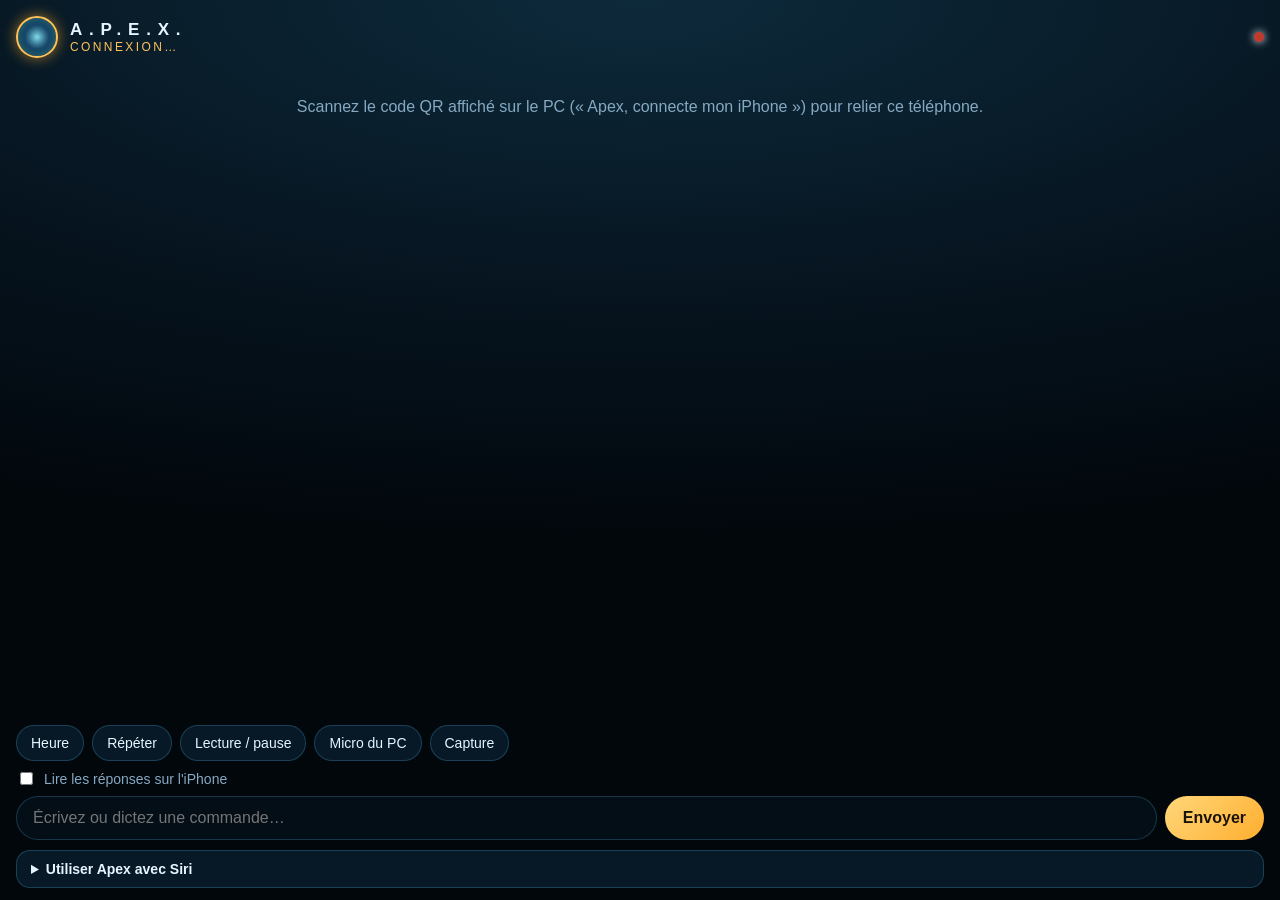
==== jarvis/hud/mobile.html @ aa88e0d4 "Rename to Apex, pair an iPhone (phone page + Siri shortcut) - The assistant is called Apex again (wa" ====
<!doctype html>
<html lang="fr">
<head>
<meta charset="utf-8">
<meta name="viewport" content="width=device-width, initial-scale=1, viewport-fit=cover">
<meta name="apple-mobile-web-app-capable" content="yes">
<meta name="apple-mobile-web-app-status-bar-style" content="black-translucent">
<meta name="apple-mobile-web-app-title" content="Apex">
<meta name="theme-color" content="#06141f">
<title>Apex</title>
<style>
  :root {
    --bg: #06141f; --panel: rgba(10, 32, 48, 0.75); --line: rgba(90, 200, 255, 0.22);
    --cyan: #6fe6ff; --gold: #ffc35a; --text: #e6f5ff; --muted: #86a9c2;
  }
  * { box-sizing: border-box; -webkit-tap-highlight-color: transparent; }
  html, body { margin: 0; height: 100%; background: var(--bg); color: var(--text);
    font-family: -apple-system, "SF Pro Text", "Segoe UI", sans-serif; }
  body { display: flex; flex-direction: column; padding: env(safe-area-inset-top) 16px env(safe-area-inset-bottom);
    background: radial-gradient(120% 60% at 50% 0%, #0d2a3b 0%, #06141f 55%, #02070c 100%); }
  header { display: flex; align-items: center; gap: 12px; padding: 16px 0 10px; }
  .orb { width: 42px; height: 42px; border-radius: 50%; border: 2px solid var(--gold);
    box-shadow: 0 0 14px rgba(255, 170, 40, 0.6), inset 0 0 12px rgba(80, 220, 255, 0.6);
    background: radial-gradient(circle, rgba(140, 240, 255, 0.9) 0, rgba(40, 150, 255, 0.25) 45%, transparent 70%); }
  .orb.speaking { animation: pulse 0.9s ease-in-out infinite; }
  .orb.thinking { animation: spin 1.2s linear infinite; }
  @keyframes pulse { 50% { transform: scale(1.08); box-shadow: 0 0 22px rgba(255, 170, 40, 0.9), inset 0 0 16px rgba(80, 220, 255, 0.9); } }
  @keyframes spin { to { transform: rotate(360deg); } }
  h1 { margin: 0; font-size: 17px; letter-spacing: 0.4em; font-weight: 600; }
  #state { font-size: 12px; letter-spacing: 0.2em; color: var(--gold); text-transform: uppercase; }
  .dot { margin-left: auto; width: 10px; height: 10px; border-radius: 50%; background: #c0392b; box-shadow: 0 0 8px currentColor; }
  .dot.on { background: #2ecc71; }
  #chat { flex: 1; overflow-y: auto; padding: 8px 0 12px; display: flex; flex-direction: column; gap: 8px; }
  .msg { max-width: 86%; padding: 10px 13px; border-radius: 16px; line-height: 1.38; font-size: 16px; white-space: pre-wrap; word-wrap: break-word; }
  .user { align-self: flex-end; background: rgba(60, 170, 255, 0.22); border: 1px solid rgba(111, 230, 255, 0.35); border-bottom-right-radius: 4px; }
  .jarvis { align-self: flex-start; background: var(--panel); border: 1px solid rgba(255, 195, 90, 0.35); border-bottom-left-radius: 4px; }
  .jarvis b, .user b { display: block; font-size: 10px; letter-spacing: 0.25em; margin-bottom: 3px; }
  .jarvis b { color: var(--gold); } .user b { color: var(--cyan); }
  .quick { display: flex; gap: 8px; overflow-x: auto; padding: 4px 0 8px; }
  .quick button, .row button { flex: none; border: 1px solid var(--line); background: var(--panel); color: var(--text);
    border-radius: 18px; padding: 9px 14px; font-size: 14px; }
  form { display: flex; gap: 8px; padding-bottom: 10px; }
  input { flex: 1; min-width: 0; border: 1px solid var(--line); background: rgba(4, 16, 26, 0.85); color: var(--text);
    border-radius: 22px; padding: 12px 16px; font-size: 16px; outline: none; }
  input:focus { border-color: var(--cyan); }
  .send { border: 0; border-radius: 22px; padding: 0 18px; font-size: 16px; font-weight: 600; color: #1a1205;
    background: linear-gradient(135deg, #ffd77a, #ffae2e); }
  details { margin: 0 0 12px; border: 1px solid var(--line); border-radius: 14px; background: var(--panel); padding: 10px 14px; font-size: 14px; color: var(--muted); }
  summary { color: var(--text); font-weight: 600; }
  details ol { padding-left: 18px; line-height: 1.5; }
  code { display: block; word-break: break-all; color: var(--cyan); background: rgba(0, 0, 0, 0.3); padding: 8px; border-radius: 8px; margin: 6px 0; font-size: 12px; }
  label.toggle { display: flex; align-items: center; gap: 8px; font-size: 14px; color: var(--muted); padding-bottom: 8px; }
  #locked { display: none; padding: 30px 0; text-align: center; color: var(--muted); }
</style>
</head>
<body>
  <header>
    <div id="orb" class="orb" aria-hidden="true"></div>
    <div><h1>A.P.E.X.</h1><div id="state">connexion…</div></div>
    <span id="dot" class="dot" title="Connexion au PC"></span>
  </header>

  <div id="locked">Scannez le code QR affiché sur le PC (« Apex, connecte mon iPhone ») pour relier ce téléphone.</div>

  <main id="chat" aria-live="polite"></main>

  <div class="quick">
    <button type="button" data-cmd="Quelle heure est-il ?">Heure</button>
    <button type="button" data-action="repeat">Répéter</button>
    <button type="button" data-action="media">Lecture / pause</button>
    <button type="button" data-action="toggle_listening">Micro du PC</button>
    <button type="button" data-cmd="Capture d'écran">Capture</button>
  </div>
  <label class="toggle"><input id="speak" type="checkbox" style="flex:none;width:auto"> Lire les réponses sur l'iPhone</label>
  <form id="form" autocomplete="off">
    <input id="text" type="text" placeholder="Écrivez ou dictez une commande…" enterkeyhint="send">
    <button class="send" type="submit">Envoyer</button>
  </form>

  <details>
    <summary>Utiliser Apex avec Siri</summary>
    <ol>
      <li>Ouvrez l'app <b>Raccourcis</b> &gt; <b>+</b>.</li>
      <li>Ajoutez l'action <b>Dicter du texte</b>.</li>
      <li>Ajoutez <b>Obtenir le contenu de l'URL</b> : collez l'adresse ci-dessous, méthode <b>POST</b>,
          corps de requête <b>JSON</b> avec un champ <b>text</b> = <i>Texte dicté</i>.</li>
      <li>Ajoutez <b>Obtenir la valeur du dictionnaire</b> : clé <b>reply</b>.</li>
      <li>Ajoutez <b>Énoncer le texte</b>, puis nommez le raccourci <b>Apex</b>.</li>
    </ol>
    Ensuite : « Dis Siri, Apex » (le téléphone doit être sur le même Wi-Fi que le PC).
    <code id="askurl">—</code>
    <div class="row"><button type="button" id="copy">Copier l'adresse</button></div>
  </details>

<script>
(() => {
  "use strict";
  const $ = (id) => document.getElementById(id);
  let KEY = new URLSearchParams(location.search).get("k") || "";
  try { if (KEY) localStorage.setItem("apexKey", KEY); else KEY = localStorage.getItem("apexKey") || ""; } catch (e) { /* private mode */ }
  if (!KEY) { $("locked").style.display = "block"; }
  const ASK_URL = `${location.origin}/api/ask?k=${encodeURIComponent(KEY)}`;
  $("askurl").textContent = ASK_URL;
  $("copy").onclick = () => { navigator.clipboard && navigator.clipboard.writeText(ASK_URL).then(() => { $("copy").textContent = "Copié ✓"; }); };

  const STATES = { idle: "en veille", listening: "écoute", thinking: "réfléchit", speaking: "parle",
                   paused: "micro en pause", error: "erreur", boot: "démarrage" };
  const chat = $("chat"), bubbles = new Map();
  let speakOn = false;
  try { speakOn = localStorage.getItem("apexSpeak") === "1"; } catch (e) { /* ignore */ }
  $("speak").checked = speakOn;
  $("speak").onchange = () => { speakOn = $("speak").checked; try { localStorage.setItem("apexSpeak", speakOn ? "1" : "0"); } catch (e) { /* ignore */ } };

  function bubble(role, text, id) {
    if (role !== "user" && role !== "jarvis") return;
    const el = document.createElement("div");
    el.className = `msg ${role}`;
    const who = document.createElement("b");
    who.textContent = role === "user" ? "VOUS" : "APEX";
    const body = document.createElement("span");
    body.textContent = text || "";
    el.append(who, body);
    chat.appendChild(el);
    while (chat.children.length > 60) chat.removeChild(chat.firstChild);
    chat.scrollTop = chat.scrollHeight;
    if (id) bubbles.set(id, body);
    return body;
  }
  function say(text) {
    if (!speakOn || !text || !window.speechSynthesis) return;
    const u = new SpeechSynthesisUtterance(text);
    u.lang = /[a-z]/i.test(text) && !/[éèàçù]/i.test(text) && /\b(the|is|you|sir)\b/i.test(text) ? "en-US" : "fr-FR";
    speechSynthesis.cancel(); speechSynthesis.speak(u);
  }
  function handle(m) {
    switch (m.type) {
      case "state":
        $("state").textContent = STATES[m.state] || m.state;
        $("orb").className = `orb ${m.state}`;
        break;
      case "log":
        bubble(m.role, m.text, m.id);
        if (m.role === "jarvis" && !m.streaming) say(m.text);
        break;
      case "log_append": { const b = bubbles.get(m.id); if (b) { b.textContent += m.text; chat.scrollTop = chat.scrollHeight; } break; }
      case "log_end": { const b = bubbles.get(m.id); if (b) say(b.textContent); break; }
      default: break;
    }
  }
  function connect() {
    if (!KEY) return;
    const es = new EventSource(`/events?k=${encodeURIComponent(KEY)}`);
    es.onopen = () => { $("dot").classList.add("on"); };
    es.onmessage = (e) => { try { handle(JSON.parse(e.data)); } catch (err) { /* ignore */ } };
    es.onerror = () => { $("dot").classList.remove("on"); $("state").textContent = "PC injoignable…"; };
  }
  function post(path, body) {
    return fetch(`${path}?k=${encodeURIComponent(KEY)}`, { method: "POST", headers: { "Content-Type": "application/json" },
      body: JSON.stringify(body) }).catch(() => { $("state").textContent = "PC injoignable…"; });
  }
  $("form").onsubmit = (e) => {
    e.preventDefault();
    const text = $("text").value.trim();
    if (!text) return;
    $("text").value = "";
    post("/api/command", { text });
  };
  document.querySelectorAll("[data-cmd]").forEach((b) => { b.onclick = () => post("/api/command", { text: b.dataset.cmd }); });
  document.querySelectorAll("[data-action]").forEach((b) => { b.onclick = () => post("/api/action", { action: b.dataset.action }); });
  connect();
})();
</script>
</body>
</html>
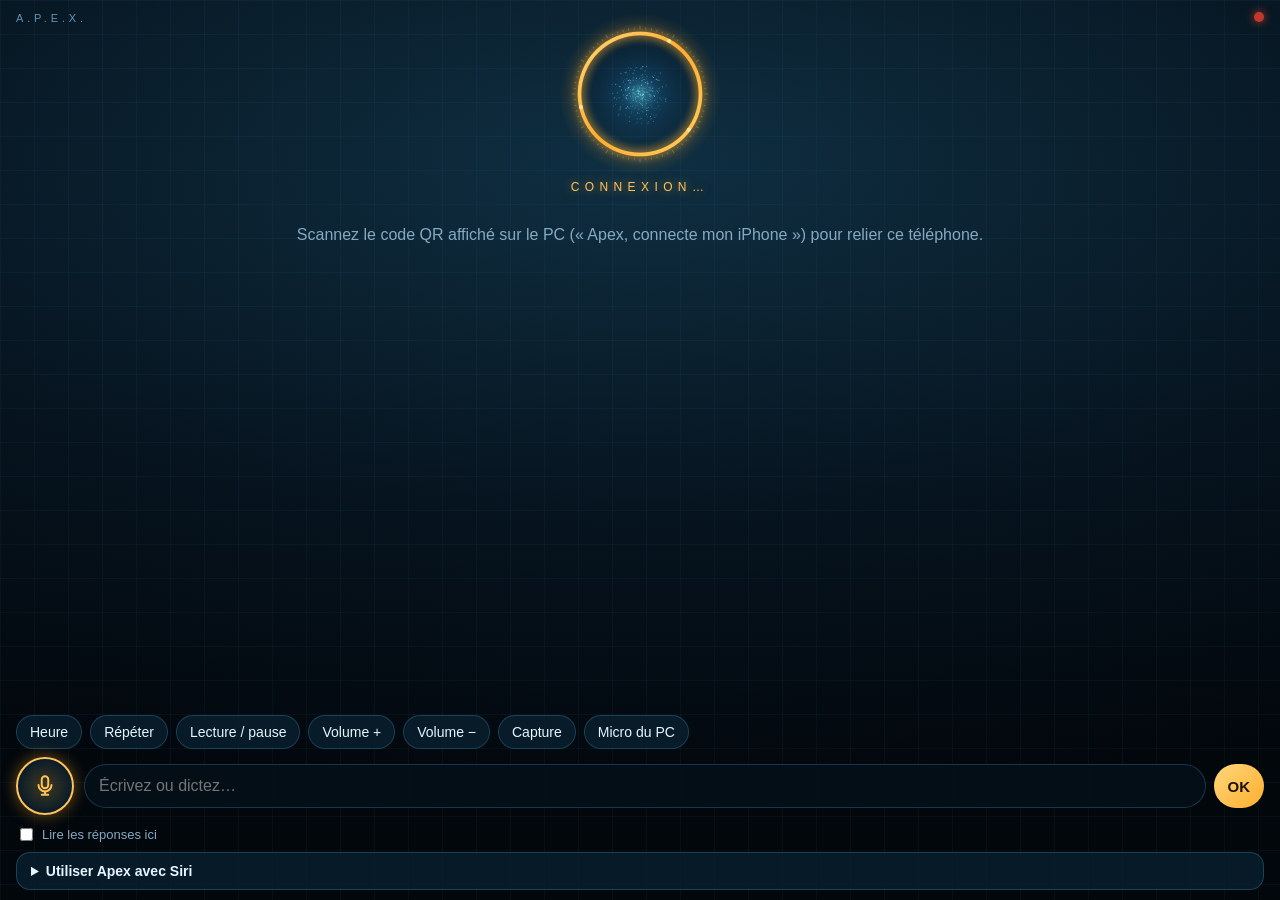
==== commit 5b28aca5: "iPhone: voice control, Oui/Non confirmations, alarms, Apex effects - Voice from the iPhone: gold mic" ====
--- a/jarvis/hud/mobile.html
+++ b/jarvis/hud/mobile.html
@@ -10,87 +10,127 @@
 <title>Apex</title>
 <style>
   :root {
-    --bg: #06141f; --panel: rgba(10, 32, 48, 0.75); --line: rgba(90, 200, 255, 0.22);
+    --bg: #06141f; --panel: rgba(10, 32, 48, 0.78); --line: rgba(90, 200, 255, 0.22);
     --cyan: #6fe6ff; --gold: #ffc35a; --text: #e6f5ff; --muted: #86a9c2;
   }
   * { box-sizing: border-box; -webkit-tap-highlight-color: transparent; }
   html, body { margin: 0; height: 100%; background: var(--bg); color: var(--text);
-    font-family: -apple-system, "SF Pro Text", "Segoe UI", sans-serif; }
+    font-family: -apple-system, "SF Pro Text", "Segoe UI", sans-serif; overscroll-behavior: none; }
   body { display: flex; flex-direction: column; padding: env(safe-area-inset-top) 16px env(safe-area-inset-bottom);
-    background: radial-gradient(120% 60% at 50% 0%, #0d2a3b 0%, #06141f 55%, #02070c 100%); }
-  header { display: flex; align-items: center; gap: 12px; padding: 16px 0 10px; }
-  .orb { width: 42px; height: 42px; border-radius: 50%; border: 2px solid var(--gold);
-    box-shadow: 0 0 14px rgba(255, 170, 40, 0.6), inset 0 0 12px rgba(80, 220, 255, 0.6);
-    background: radial-gradient(circle, rgba(140, 240, 255, 0.9) 0, rgba(40, 150, 255, 0.25) 45%, transparent 70%); }
-  .orb.speaking { animation: pulse 0.9s ease-in-out infinite; }
-  .orb.thinking { animation: spin 1.2s linear infinite; }
-  @keyframes pulse { 50% { transform: scale(1.08); box-shadow: 0 0 22px rgba(255, 170, 40, 0.9), inset 0 0 16px rgba(80, 220, 255, 0.9); } }
-  @keyframes spin { to { transform: rotate(360deg); } }
-  h1 { margin: 0; font-size: 17px; letter-spacing: 0.4em; font-weight: 600; }
-  #state { font-size: 12px; letter-spacing: 0.2em; color: var(--gold); text-transform: uppercase; }
-  .dot { margin-left: auto; width: 10px; height: 10px; border-radius: 50%; background: #c0392b; box-shadow: 0 0 8px currentColor; }
-  .dot.on { background: #2ecc71; }
-  #chat { flex: 1; overflow-y: auto; padding: 8px 0 12px; display: flex; flex-direction: column; gap: 8px; }
-  .msg { max-width: 86%; padding: 10px 13px; border-radius: 16px; line-height: 1.38; font-size: 16px; white-space: pre-wrap; word-wrap: break-word; }
-  .user { align-self: flex-end; background: rgba(60, 170, 255, 0.22); border: 1px solid rgba(111, 230, 255, 0.35); border-bottom-right-radius: 4px; }
-  .jarvis { align-self: flex-start; background: var(--panel); border: 1px solid rgba(255, 195, 90, 0.35); border-bottom-left-radius: 4px; }
-  .jarvis b, .user b { display: block; font-size: 10px; letter-spacing: 0.25em; margin-bottom: 3px; }
+    background:
+      linear-gradient(rgba(90, 190, 255, 0.045) 1px, transparent 1px) 0 0 / 34px 34px,
+      linear-gradient(90deg, rgba(90, 190, 255, 0.045) 1px, transparent 1px) 0 0 / 34px 34px,
+      radial-gradient(120% 70% at 50% 18%, #0f2f42 0%, #06141f 55%, #02070c 100%); }
+  .hero { position: relative; display: flex; flex-direction: column; align-items: center; padding: 10px 0 2px; }
+  .hero canvas { width: 168px; height: 168px; }
+  .brand { position: absolute; top: 12px; left: 0; font-size: 11px; letter-spacing: 0.35em; color: rgba(150, 210, 255, 0.65); }
+  .dot { position: absolute; top: 12px; right: 0; width: 10px; height: 10px; border-radius: 50%; background: #c0392b; box-shadow: 0 0 8px #c0392b; }
+  .dot.on { background: #2ecc71; box-shadow: 0 0 8px #2ecc71; }
+  #state { margin-top: 2px; font-size: 12px; letter-spacing: 0.45em; color: var(--gold); text-transform: uppercase;
+    text-shadow: 0 0 10px rgba(255, 170, 40, 0.6); }
+  #chat { flex: 1; overflow-y: auto; padding: 10px 0 12px; display: flex; flex-direction: column; gap: 8px; }
+  .msg { max-width: 86%; padding: 10px 13px; border-radius: 16px; line-height: 1.38; font-size: 16px; white-space: pre-wrap; word-wrap: break-word;
+    animation: pop 0.25s ease-out; }
+  @keyframes pop { from { opacity: 0; transform: translateY(6px); } }
+  .user { align-self: flex-end; background: rgba(60, 170, 255, 0.2); border: 1px solid rgba(111, 230, 255, 0.35); border-bottom-right-radius: 4px; }
+  .jarvis { align-self: flex-start; background: var(--panel); border: 1px solid rgba(255, 195, 90, 0.35); border-bottom-left-radius: 4px;
+    box-shadow: 0 0 18px rgba(255, 170, 40, 0.08); }
+  .msg b { display: block; font-size: 10px; letter-spacing: 0.25em; margin-bottom: 3px; }
   .jarvis b { color: var(--gold); } .user b { color: var(--cyan); }
-  .quick { display: flex; gap: 8px; overflow-x: auto; padding: 4px 0 8px; }
-  .quick button, .row button { flex: none; border: 1px solid var(--line); background: var(--panel); color: var(--text);
-    border-radius: 18px; padding: 9px 14px; font-size: 14px; }
-  form { display: flex; gap: 8px; padding-bottom: 10px; }
-  input { flex: 1; min-width: 0; border: 1px solid var(--line); background: rgba(4, 16, 26, 0.85); color: var(--text);
-    border-radius: 22px; padding: 12px 16px; font-size: 16px; outline: none; }
-  input:focus { border-color: var(--cyan); }
-  .send { border: 0; border-radius: 22px; padding: 0 18px; font-size: 16px; font-weight: 600; color: #1a1205;
+  .confirm { align-self: stretch; display: flex; gap: 10px; }
+  .confirm button { flex: 1; padding: 14px; border-radius: 14px; font-size: 17px; font-weight: 700; border: 0; }
+  .confirm .yes { background: linear-gradient(135deg, #ffd77a, #ffae2e); color: #1a1205; }
+  .confirm .no { background: var(--panel); color: var(--text); border: 1px solid var(--line); }
+  .quick { display: flex; gap: 8px; overflow-x: auto; padding: 2px 0 8px; scrollbar-width: none; }
+  .quick button { flex: none; border: 1px solid var(--line); background: var(--panel); color: var(--text);
+    border-radius: 18px; padding: 8px 13px; font-size: 14px; }
+  .bar { display: flex; gap: 10px; align-items: center; padding-bottom: 10px; }
+  .mic { flex: none; width: 58px; height: 58px; border-radius: 50%; border: 2px solid var(--gold);
+    background: radial-gradient(circle, rgba(255, 200, 80, 0.25), rgba(10, 30, 45, 0.9) 70%); color: var(--gold);
+    box-shadow: 0 0 16px rgba(255, 170, 40, 0.45); display: grid; place-items: center; }
+  .mic svg { width: 26px; height: 26px; fill: none; stroke: currentColor; stroke-width: 1.8; stroke-linecap: round; }
+  .mic.rec { color: #1a1205; background: linear-gradient(135deg, #ffd77a, #ff9d1e); animation: rec 1s ease-in-out infinite; }
+  @keyframes rec { 50% { box-shadow: 0 0 34px rgba(255, 170, 40, 0.95); } }
+  form { flex: 1; display: flex; gap: 8px; min-width: 0; }
+  input[type=text] { flex: 1; min-width: 0; border: 1px solid var(--line); background: rgba(4, 16, 26, 0.85); color: var(--text);
+    border-radius: 22px; padding: 12px 14px; font-size: 16px; outline: none; }
+  input[type=text]:focus { border-color: var(--cyan); }
+  .send { border: 0; border-radius: 22px; padding: 0 14px; font-size: 15px; font-weight: 600; color: #1a1205;
     background: linear-gradient(135deg, #ffd77a, #ffae2e); }
-  details { margin: 0 0 12px; border: 1px solid var(--line); border-radius: 14px; background: var(--panel); padding: 10px 14px; font-size: 14px; color: var(--muted); }
+  .opts { display: flex; justify-content: space-between; align-items: center; font-size: 13px; color: var(--muted); padding-bottom: 8px; }
+  .opts label { display: flex; align-items: center; gap: 6px; }
+  .opts a { color: var(--cyan); }
+  details { margin: 0 0 10px; border: 1px solid var(--line); border-radius: 14px; background: var(--panel); padding: 10px 14px; font-size: 14px; color: var(--muted); }
   summary { color: var(--text); font-weight: 600; }
   details ol { padding-left: 18px; line-height: 1.5; }
   code { display: block; word-break: break-all; color: var(--cyan); background: rgba(0, 0, 0, 0.3); padding: 8px; border-radius: 8px; margin: 6px 0; font-size: 12px; }
-  label.toggle { display: flex; align-items: center; gap: 8px; font-size: 14px; color: var(--muted); padding-bottom: 8px; }
+  .alarm { position: fixed; inset: 0; z-index: 10; display: flex; flex-direction: column; align-items: center; justify-content: center; gap: 18px;
+    background: rgba(2, 8, 14, 0.9); padding: 30px; text-align: center; }
+  .alarm[hidden] { display: none; }
+  .alarm .bell { font-size: 64px; animation: ring 0.5s ease-in-out infinite alternate; }
+  @keyframes ring { from { transform: rotate(-14deg); } to { transform: rotate(14deg); } }
+  .alarm p { font-size: 22px; line-height: 1.4; margin: 0; }
+  .alarm button { padding: 14px 40px; border-radius: 16px; border: 0; font-size: 18px; font-weight: 700;
+    background: linear-gradient(135deg, #ffd77a, #ffae2e); color: #1a1205; }
+  .toast { position: fixed; left: 16px; right: 16px; bottom: calc(110px + env(safe-area-inset-bottom)); z-index: 5; padding: 12px 14px;
+    border-radius: 12px; background: rgba(8, 26, 40, 0.97); border: 1px solid var(--line); font-size: 14px; color: var(--text); }
+  .toast[hidden] { display: none; }
   #locked { display: none; padding: 30px 0; text-align: center; color: var(--muted); }
 </style>
 </head>
 <body>
-  <header>
-    <div id="orb" class="orb" aria-hidden="true"></div>
-    <div><h1>A.P.E.X.</h1><div id="state">connexion…</div></div>
+  <section class="hero">
+    <span class="brand">A.P.E.X.</span>
     <span id="dot" class="dot" title="Connexion au PC"></span>
-  </header>
+    <canvas id="orb" width="336" height="336" aria-hidden="true"></canvas>
+    <div id="state">connexion…</div>
+  </section>
 
   <div id="locked">Scannez le code QR affiché sur le PC (« Apex, connecte mon iPhone ») pour relier ce téléphone.</div>
-
   <main id="chat" aria-live="polite"></main>
 
   <div class="quick">
     <button type="button" data-cmd="Quelle heure est-il ?">Heure</button>
     <button type="button" data-action="repeat">Répéter</button>
     <button type="button" data-action="media">Lecture / pause</button>
+    <button type="button" data-cmd="Monte le volume">Volume +</button>
+    <button type="button" data-cmd="Baisse le volume">Volume −</button>
+    <button type="button" data-cmd="Capture d'écran">Capture</button>
     <button type="button" data-action="toggle_listening">Micro du PC</button>
-    <button type="button" data-cmd="Capture d'écran">Capture</button>
   </div>
-  <label class="toggle"><input id="speak" type="checkbox" style="flex:none;width:auto"> Lire les réponses sur l'iPhone</label>
-  <form id="form" autocomplete="off">
-    <input id="text" type="text" placeholder="Écrivez ou dictez une commande…" enterkeyhint="send">
-    <button class="send" type="submit">Envoyer</button>
-  </form>
+  <div class="bar">
+    <button id="mic" class="mic" type="button" aria-label="Parler à Apex">
+      <svg viewBox="0 0 24 24"><rect x="9" y="3" width="6" height="11" rx="3"></rect><path d="M6 11a6 6 0 0 0 12 0"></path><path d="M12 17v3M9 20h6"></path></svg>
+    </button>
+    <form id="form" autocomplete="off">
+      <input id="text" type="text" placeholder="Écrivez ou dictez…" enterkeyhint="send">
+      <button class="send" type="submit">OK</button>
+    </form>
+  </div>
+  <div class="opts">
+    <label><input id="speak" type="checkbox"> Lire les réponses ici</label>
+    <a id="secure" href="#" hidden>Activer le micro</a>
+  </div>
 
   <details>
     <summary>Utiliser Apex avec Siri</summary>
     <ol>
-      <li>Ouvrez l'app <b>Raccourcis</b> &gt; <b>+</b>.</li>
-      <li>Ajoutez l'action <b>Dicter du texte</b>.</li>
+      <li>App <b>Raccourcis</b> &gt; <b>+</b>, ajoutez <b>Dicter du texte</b>.</li>
       <li>Ajoutez <b>Obtenir le contenu de l'URL</b> : collez l'adresse ci-dessous, méthode <b>POST</b>,
-          corps de requête <b>JSON</b> avec un champ <b>text</b> = <i>Texte dicté</i>.</li>
-      <li>Ajoutez <b>Obtenir la valeur du dictionnaire</b> : clé <b>reply</b>.</li>
-      <li>Ajoutez <b>Énoncer le texte</b>, puis nommez le raccourci <b>Apex</b>.</li>
+          corps <b>JSON</b> avec un champ <b>text</b> = <i>Texte dicté</i>.</li>
+      <li>Ajoutez <b>Obtenir la valeur du dictionnaire</b> (clé <b>reply</b>), puis <b>Énoncer le texte</b>.</li>
+      <li>Nommez le raccourci <b>Apex</b>, puis dites « Dis Siri, Apex ».</li>
     </ol>
-    Ensuite : « Dis Siri, Apex » (le téléphone doit être sur le même Wi-Fi que le PC).
     <code id="askurl">—</code>
-    <div class="row"><button type="button" id="copy">Copier l'adresse</button></div>
+    <button type="button" id="copy" class="send" style="padding:8px 14px">Copier l'adresse</button>
   </details>
+
+  <div id="alarm" class="alarm" hidden>
+    <div class="bell">⏰</div>
+    <p id="alarm-text"></p>
+    <button type="button" id="alarm-stop">Arrêter</button>
+  </div>
+  <div id="toast" class="toast" hidden></div>
 
 <script>
 (() => {
@@ -98,21 +138,88 @@
   const $ = (id) => document.getElementById(id);
   let KEY = new URLSearchParams(location.search).get("k") || "";
   try { if (KEY) localStorage.setItem("apexKey", KEY); else KEY = localStorage.getItem("apexKey") || ""; } catch (e) { /* private mode */ }
-  if (!KEY) { $("locked").style.display = "block"; }
-  const ASK_URL = `${location.origin}/api/ask?k=${encodeURIComponent(KEY)}`;
-  $("askurl").textContent = ASK_URL;
-  $("copy").onclick = () => { navigator.clipboard && navigator.clipboard.writeText(ASK_URL).then(() => { $("copy").textContent = "Copié ✓"; }); };
-
-  const STATES = { idle: "en veille", listening: "écoute", thinking: "réfléchit", speaking: "parle",
-                   paused: "micro en pause", error: "erreur", boot: "démarrage" };
+  if (!KEY) $("locked").style.display = "block";
+  const q = `?k=${encodeURIComponent(KEY)}`;
+  const port = Number(location.port || (location.protocol === "https:" ? 443 : 80));
+  const httpBase = location.protocol === "https:" ? `http://${location.hostname}:${port - 1}` : location.origin;
+  const secureUrl = location.protocol === "https:" ? location.href : `https://${location.hostname}:${port + 1}/${q}`;
+  $("askurl").textContent = `${httpBase}/api/ask${q}`;
+  $("copy").onclick = () => navigator.clipboard && navigator.clipboard.writeText($("askurl").textContent).then(() => { $("copy").textContent = "Copié ✓"; });
+
+  function toast(text, ms = 4500) {
+    const t = $("toast"); t.textContent = text; t.hidden = false;
+    clearTimeout(toast.timer); toast.timer = setTimeout(() => { t.hidden = true; }, ms);
+  }
+
+  // ---- Apex orb: golden ring + rotating particle core ----------------------------------------
+  const orb = { state: "boot", level: 0, spin: 0, parts: [] };
+  (function makeParts() {
+    let s = 7; const R = () => ((s = (s * 1664525 + 1013904223) >>> 0) / 4294967296);
+    for (let i = 0; i < 380; i++) {
+      const th = 6.2832 * R(), ph = Math.acos(2 * R() - 1), r = Math.pow(R(), 0.55) * 0.9;
+      orb.parts.push([Math.sin(ph) * Math.cos(th) * r, Math.cos(ph) * r, Math.sin(ph) * Math.sin(th) * r, R() * 6.28]);
+    }
+  })();
+  const cv = $("orb"), g = cv.getContext("2d");
+  let last = performance.now();
+  function frame(now) {
+    requestAnimationFrame(frame);
+    const dt = Math.min(0.1, (now - last) / 1000); last = now;
+    const t = now / 1000, st = orb.state;
+    const W = cv.width, m = W / 2, R = W * 0.36;
+    const voice = st === "speaking" ? 0.35 + 0.35 * Math.abs(Math.sin(t * 7)) : (st === "rec" || st === "listening") ? orb.level : 0;
+    orb.spin += dt * (st === "thinking" ? 2.2 : st === "speaking" ? 0.9 : 0.4);
+    g.clearRect(0, 0, W, W);
+    g.globalCompositeOperation = "lighter";
+    const halo = g.createRadialGradient(m, m, R * 0.8, m, m, R * 1.35);
+    halo.addColorStop(0, "rgba(255,170,40,0)"); halo.addColorStop(0.4, `rgba(255,170,40,${0.16 + voice * 0.2})`); halo.addColorStop(1, "rgba(255,170,40,0)");
+    g.fillStyle = halo; g.fillRect(0, 0, W, W);
+    const core = g.createRadialGradient(m, m, 0, m, m, R * 0.8);
+    core.addColorStop(0, `rgba(120,240,255,${0.45 + voice * 0.3})`); core.addColorStop(0.4, "rgba(40,170,255,0.14)"); core.addColorStop(1, "rgba(20,90,200,0)");
+    g.fillStyle = core; g.fillRect(0, 0, W, W);
+    // particles
+    const rad = R * (0.62 + voice * 0.18), ca = Math.cos(orb.spin), sa = Math.sin(orb.spin);
+    for (const p of orb.parts) {
+      const x1 = p[0] * ca + p[2] * sa, z1 = -p[0] * sa + p[2] * ca;
+      const y2 = p[1] * 0.94 - z1 * 0.34, z2 = p[1] * 0.34 + z1 * 0.94;
+      const f = 1 / (1.6 - z2 * 0.5);
+      const a = Math.max(0.12, Math.min(1, 0.5 + z2 * 0.5)) * (0.75 + 0.25 * Math.sin(t * 3 + p[3]));
+      g.fillStyle = st === "error" ? `rgba(255,120,110,${a})` : `rgba(110,235,255,${a})`;
+      const sz = 2.2 * f;
+      g.fillRect(m + x1 * rad * f * 1.4 - sz / 2, m + y2 * rad * f * 1.4 - sz / 2, sz, sz);
+    }
+    // golden ring
+    g.globalCompositeOperation = "source-over";
+    g.save(); g.shadowColor = "rgba(255,170,40,0.95)"; g.shadowBlur = 18 + voice * 20;
+    const gold = g.createLinearGradient(m - R, m - R, m + R, m + R);
+    gold.addColorStop(0, "#ffd77a"); gold.addColorStop(0.5, "#ffae2e"); gold.addColorStop(1, "#ffcf63");
+    g.strokeStyle = gold; g.lineWidth = W * 0.022;
+    g.beginPath(); g.arc(m, m, R * (1 + voice * 0.03), 0, 6.2832); g.stroke(); g.restore();
+    g.strokeStyle = "rgba(255,200,110,0.35)"; g.lineWidth = 1.5;
+    for (let i = 0; i < 72; i++) {
+      const a = i / 72 * 6.2832, r1 = R * 1.07, r2 = R * (i % 6 === 0 ? 1.13 : 1.1);
+      g.beginPath(); g.moveTo(m + Math.cos(a) * r1, m + Math.sin(a) * r1); g.lineTo(m + Math.cos(a) * r2, m + Math.sin(a) * r2); g.stroke();
+    }
+    for (let i = 0; i < 3; i++) {   // orbiting dots
+      const a = t * (0.5 + i * 0.15) + i * 2.1;
+      g.fillStyle = "rgba(255,230,170,0.95)";
+      g.beginPath(); g.arc(m + Math.cos(a) * R, m + Math.sin(a) * R, W * 0.012, 0, 6.2832); g.fill();
+    }
+  }
+  requestAnimationFrame(frame);
+
+  // ---- conversation -------------------------------------------------------------------------
+  const STATES = { idle: "standby", listening: "écoute", thinking: "réfléchit", speaking: "parle",
+                   paused: "micro en pause", error: "erreur", boot: "démarrage", rec: "je vous écoute" };
   const chat = $("chat"), bubbles = new Map();
   let speakOn = false;
   try { speakOn = localStorage.getItem("apexSpeak") === "1"; } catch (e) { /* ignore */ }
   $("speak").checked = speakOn;
-  $("speak").onchange = () => { speakOn = $("speak").checked; try { localStorage.setItem("apexSpeak", speakOn ? "1" : "0"); } catch (e) { /* ignore */ } };
+  $("speak").onchange = () => { speakOn = $("speak").checked; unlockAudio(); try { localStorage.setItem("apexSpeak", speakOn ? "1" : "0"); } catch (e) { /* ignore */ } };
+  function setState(s) { if (orb.state !== "rec") orb.state = s; $("state").textContent = STATES[orb.state] || s; }
 
   function bubble(role, text, id) {
-    if (role !== "user" && role !== "jarvis") return;
+    if (role !== "user" && role !== "jarvis") return null;
     const el = document.createElement("div");
     el.className = `msg ${role}`;
     const who = document.createElement("b");
@@ -129,44 +236,140 @@
   function say(text) {
     if (!speakOn || !text || !window.speechSynthesis) return;
     const u = new SpeechSynthesisUtterance(text);
-    u.lang = /[a-z]/i.test(text) && !/[éèàçù]/i.test(text) && /\b(the|is|you|sir)\b/i.test(text) ? "en-US" : "fr-FR";
+    u.lang = /\b(the|is|you|sir|your)\b/i.test(text) && !/[éèàçù]/i.test(text) ? "en-US" : "fr-FR";
     speechSynthesis.cancel(); speechSynthesis.speak(u);
   }
+  function confirmBox(question) {
+    document.querySelectorAll(".confirm").forEach((c) => c.remove());
+    const box = document.createElement("div");
+    box.className = "confirm";
+    for (const [label, cls, answer] of [["Oui", "yes", "oui"], ["Non", "no", "non"]]) {
+      const b = document.createElement("button");
+      b.className = cls; b.textContent = label;
+      b.onclick = () => { box.remove(); post("/api/command", { text: answer }); };
+      box.appendChild(b);
+    }
+    chat.appendChild(box); chat.scrollTop = chat.scrollHeight;
+    if (navigator.vibrate) navigator.vibrate(120);
+  }
+
+  // ---- alarm (reminders, timers) --------------------------------------------------------------
+  let audioCtx = null, alarmTimer = 0;
+  function unlockAudio() {
+    try { if (!audioCtx) audioCtx = new (window.AudioContext || window.webkitAudioContext)(); if (audioCtx.state === "suspended") audioCtx.resume(); } catch (e) { /* ignore */ }
+  }
+  document.addEventListener("touchend", unlockAudio, { once: true });
+  document.addEventListener("click", unlockAudio, { once: true });
+  function beep() {
+    if (!audioCtx) return;
+    const now = audioCtx.currentTime;
+    [880, 1175, 880, 1175].forEach((f, i) => {
+      const o = audioCtx.createOscillator(), gn = audioCtx.createGain();
+      o.frequency.value = f; o.connect(gn); gn.connect(audioCtx.destination);
+      gn.gain.setValueAtTime(0.0001, now + i * 0.25); gn.gain.exponentialRampToValueAtTime(0.4, now + i * 0.25 + 0.02);
+      gn.gain.exponentialRampToValueAtTime(0.0001, now + i * 0.25 + 0.22);
+      o.start(now + i * 0.25); o.stop(now + i * 0.25 + 0.24);
+    });
+  }
+  function alarm(text) {
+    $("alarm-text").textContent = text; $("alarm").hidden = false;
+    beep(); clearInterval(alarmTimer); alarmTimer = setInterval(beep, 2500);
+    if (navigator.vibrate) navigator.vibrate([400, 200, 400]);
+    if (window.speechSynthesis) { const u = new SpeechSynthesisUtterance(text); u.lang = "fr-FR"; speechSynthesis.speak(u); }
+    setTimeout(() => { if (!$("alarm").hidden) stopAlarm(); }, 60000);
+  }
+  function stopAlarm() { clearInterval(alarmTimer); $("alarm").hidden = true; }
+  $("alarm-stop").onclick = stopAlarm;
+
   function handle(m) {
     switch (m.type) {
-      case "state":
-        $("state").textContent = STATES[m.state] || m.state;
-        $("orb").className = `orb ${m.state}`;
-        break;
+      case "state": setState(m.state); break;
       case "log":
         bubble(m.role, m.text, m.id);
         if (m.role === "jarvis" && !m.streaming) say(m.text);
         break;
       case "log_append": { const b = bubbles.get(m.id); if (b) { b.textContent += m.text; chat.scrollTop = chat.scrollHeight; } break; }
       case "log_end": { const b = bubbles.get(m.id); if (b) say(b.textContent); break; }
+      case "confirm": confirmBox(m.text); break;
+      case "alarm": alarm(m.text); break;
       default: break;
     }
   }
   function connect() {
     if (!KEY) return;
-    const es = new EventSource(`/events?k=${encodeURIComponent(KEY)}`);
+    const es = new EventSource(`/events${q}`);
     es.onopen = () => { $("dot").classList.add("on"); };
     es.onmessage = (e) => { try { handle(JSON.parse(e.data)); } catch (err) { /* ignore */ } };
     es.onerror = () => { $("dot").classList.remove("on"); $("state").textContent = "PC injoignable…"; };
   }
   function post(path, body) {
-    return fetch(`${path}?k=${encodeURIComponent(KEY)}`, { method: "POST", headers: { "Content-Type": "application/json" },
-      body: JSON.stringify(body) }).catch(() => { $("state").textContent = "PC injoignable…"; });
+    return fetch(`${path}${q}`, { method: "POST", headers: { "Content-Type": "application/json" }, body: JSON.stringify(body) })
+      .catch(() => toast("PC injoignable. Le téléphone est-il sur le même Wi-Fi ?"));
   }
   $("form").onsubmit = (e) => {
-    e.preventDefault();
+    e.preventDefault(); unlockAudio();
     const text = $("text").value.trim();
     if (!text) return;
     $("text").value = "";
     post("/api/command", { text });
   };
-  document.querySelectorAll("[data-cmd]").forEach((b) => { b.onclick = () => post("/api/command", { text: b.dataset.cmd }); });
-  document.querySelectorAll("[data-action]").forEach((b) => { b.onclick = () => post("/api/action", { action: b.dataset.action }); });
+  document.querySelectorAll("[data-cmd]").forEach((b) => { b.onclick = () => { unlockAudio(); post("/api/command", { text: b.dataset.cmd }); }; });
+  document.querySelectorAll("[data-action]").forEach((b) => { b.onclick = () => { unlockAudio(); post("/api/action", { action: b.dataset.action }); }; });
+
+  // ---- voice from the iPhone: record, send to the PC (Whisper), Apex answers -----------------
+  const canRecord = window.isSecureContext && navigator.mediaDevices && window.MediaRecorder;
+  if (!canRecord) {
+    $("secure").hidden = false; $("secure").href = secureUrl;
+    $("secure").onclick = (e) => {
+      e.preventDefault();
+      if (confirm("Pour utiliser le micro, l'iPhone doit ouvrir l'adresse sécurisée d'Apex. La première fois, Safari affiche « Cette connexion n'est pas privée » : c'est le certificat local de votre PC. Touchez « Afficher les détails » puis « visiter ce site web ». Continuer ?")) location.href = secureUrl;
+    };
+  }
+  let rec = null, chunks = [], stream = null, analyser = null, levelTimer = 0, stopTimer = 0;
+  async function startRec() {
+    unlockAudio();
+    try {
+      stream = await navigator.mediaDevices.getUserMedia({ audio: { echoCancellation: true, noiseSuppression: true } });
+    } catch (e) { toast("Micro refusé. Autorisez le micro pour cette page dans Réglages > Safari."); return; }
+    const type = ["audio/mp4", "audio/webm;codecs=opus", "audio/webm"].find((t) => MediaRecorder.isTypeSupported && MediaRecorder.isTypeSupported(t)) || "";
+    rec = new MediaRecorder(stream, type ? { mimeType: type } : undefined);
+    chunks = [];
+    rec.ondataavailable = (e) => { if (e.data && e.data.size) chunks.push(e.data); };
+    rec.onstop = sendRec;
+    rec.start();
+    orb.state = "rec"; $("state").textContent = STATES.rec; $("mic").classList.add("rec");
+    try {
+      const src = audioCtx.createMediaStreamSource(stream); analyser = audioCtx.createAnalyser(); analyser.fftSize = 512; src.connect(analyser);
+      const buf = new Uint8Array(analyser.fftSize);
+      levelTimer = setInterval(() => { analyser.getByteTimeDomainData(buf); let p = 0; for (const v of buf) p = Math.max(p, Math.abs(v - 128)); orb.level = Math.min(1, p / 70); }, 60);
+    } catch (e) { /* level display only */ }
+    stopTimer = setTimeout(stopRec, 15000);
+  }
+  function stopRec() {
+    clearTimeout(stopTimer); clearInterval(levelTimer); orb.level = 0;
+    if (rec && rec.state !== "inactive") rec.stop();
+    if (stream) stream.getTracks().forEach((t) => t.stop());
+    $("mic").classList.remove("rec"); orb.state = "thinking"; $("state").textContent = STATES.thinking;
+  }
+  async function sendRec() {
+    const blob = new Blob(chunks, { type: (rec && rec.mimeType) || "audio/mp4" });
+    if (blob.size < 2000) { orb.state = "idle"; toast("Trop court : touchez le micro, parlez, puis touchez à nouveau."); return; }
+    try {
+      const r = await fetch(`/api/audio${q}`, { method: "POST", headers: { "Content-Type": blob.type || "audio/mp4" }, body: blob });
+      const data = await r.json();
+      if (!data.heard) toast(data.reply || "Je n'ai pas compris.");
+    } catch (e) { toast("Envoi impossible. Le PC est-il allumé et sur le même Wi-Fi ?"); }
+    orb.state = "idle";
+  }
+  $("mic").onclick = () => {
+    if (!canRecord) {
+      toast("Le micro de cette page demande l'adresse sécurisée : touchez « Activer le micro ». Sinon, utilisez la dictée du clavier (🎤).", 7000);
+      $("text").focus();
+      return;
+    }
+    if (rec && rec.state === "recording") stopRec(); else startRec();
+  };
+  window.__apexHandle = handle; // tests
   connect();
 })();
 </script>
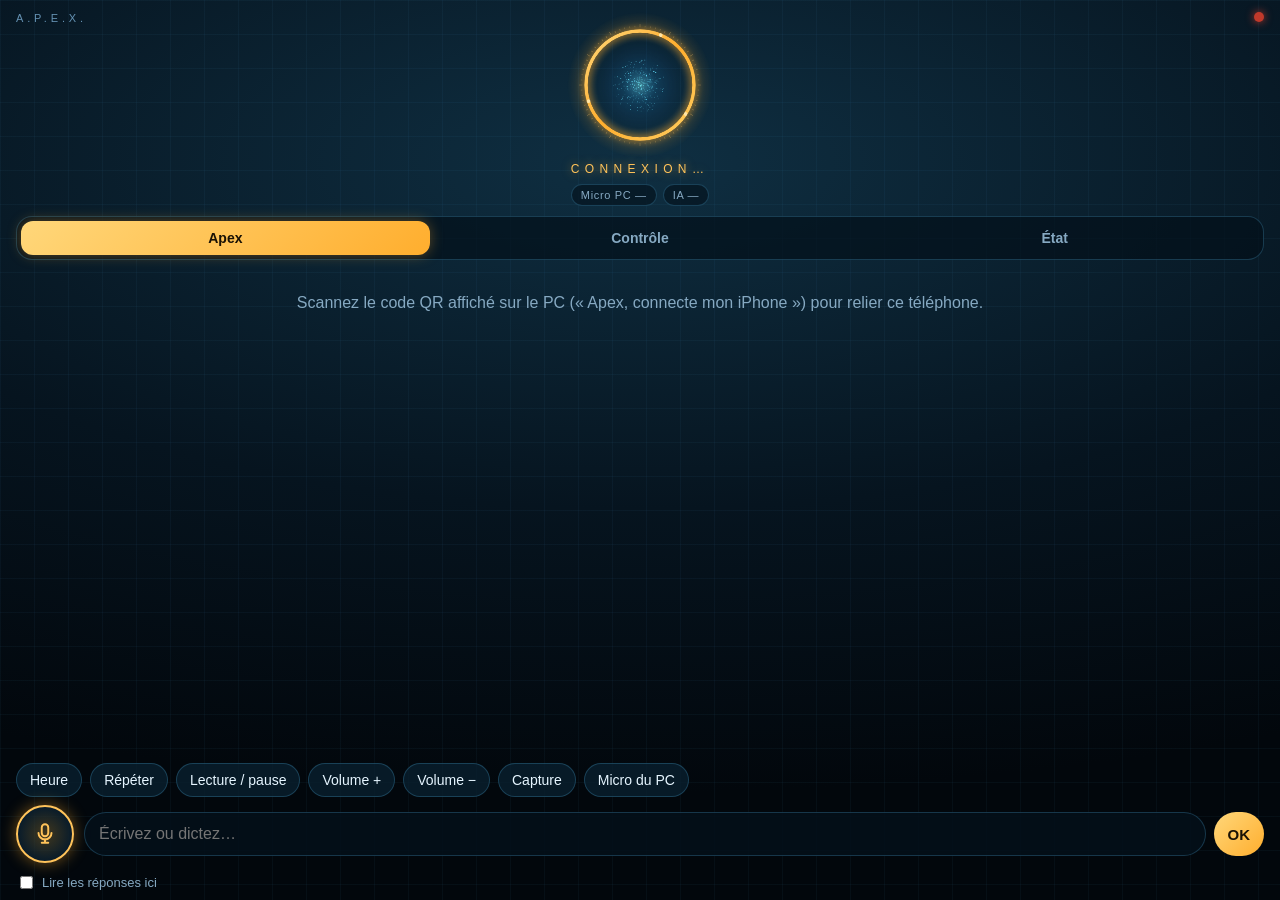
==== commit 372b0b24: "Voice that no longer goes silent, honest answers, richer iPhone page - Main voice fr-FR-HenriNeural " ====
--- a/jarvis/hud/mobile.html
+++ b/jarvis/hud/mobile.html
@@ -22,7 +22,7 @@
       linear-gradient(90deg, rgba(90, 190, 255, 0.045) 1px, transparent 1px) 0 0 / 34px 34px,
       radial-gradient(120% 70% at 50% 18%, #0f2f42 0%, #06141f 55%, #02070c 100%); }
   .hero { position: relative; display: flex; flex-direction: column; align-items: center; padding: 10px 0 2px; }
-  .hero canvas { width: 168px; height: 168px; }
+  .hero canvas { width: 150px; height: 150px; transition: width 0.3s, height 0.3s; }
   .brand { position: absolute; top: 12px; left: 0; font-size: 11px; letter-spacing: 0.35em; color: rgba(150, 210, 255, 0.65); }
   .dot { position: absolute; top: 12px; right: 0; width: 10px; height: 10px; border-radius: 50%; background: #c0392b; box-shadow: 0 0 8px #c0392b; }
   .dot.on { background: #2ecc71; box-shadow: 0 0 8px #2ecc71; }
@@ -76,6 +76,48 @@
     border-radius: 12px; background: rgba(8, 26, 40, 0.97); border: 1px solid var(--line); font-size: 14px; color: var(--text); }
   .toast[hidden] { display: none; }
   #locked { display: none; padding: 30px 0; text-align: center; color: var(--muted); }
+  .chips { display: flex; gap: 6px; justify-content: center; flex-wrap: wrap; margin-top: 8px; }
+  .chip { font-size: 11px; letter-spacing: 0.06em; padding: 4px 9px; border-radius: 999px; border: 1px solid var(--line);
+    background: rgba(6, 22, 34, 0.75); color: var(--muted); }
+  .chip[hidden] { display: none; }
+  .chip.ok { color: #8ff0b0; border-color: rgba(46, 204, 113, 0.4); }
+  .chip.warn { color: var(--gold); border-color: rgba(255, 195, 90, 0.45); }
+  .tabs { display: flex; gap: 6px; margin: 8px 0 4px; padding: 4px; border-radius: 16px; background: rgba(4, 16, 26, 0.7); border: 1px solid var(--line); }
+  .tabs button { flex: 1; border: 0; background: none; color: var(--muted); padding: 9px 0; border-radius: 12px; font-size: 14px; font-weight: 600; }
+  .tabs button.on { color: #1a1205; background: linear-gradient(135deg, #ffd77a, #ffae2e); box-shadow: 0 0 14px rgba(255, 170, 40, 0.35); }
+  .pane { display: none; flex: 1; min-height: 0; flex-direction: column; }
+  .pane.on { display: flex; }
+  .scroll { flex: 1; overflow-y: auto; padding: 8px 0 14px; }
+  .group { margin: 8px 0 14px; }
+  .group h3 { margin: 0 0 8px; font-size: 11px; letter-spacing: 0.3em; color: var(--gold); font-weight: 600; text-transform: uppercase; }
+  .tiles { display: grid; grid-template-columns: repeat(3, 1fr); gap: 8px; }
+  .tile { display: flex; flex-direction: column; align-items: center; justify-content: center; gap: 6px; min-height: 78px; padding: 10px 4px;
+    border-radius: 16px; border: 1px solid var(--line); background: var(--panel); color: var(--text); font-size: 12.5px; line-height: 1.2; text-align: center;
+    transition: transform 0.12s ease, border-color 0.2s; }
+  .tile i { font-style: normal; font-size: 22px; }
+  .tile:active { transform: scale(0.94); border-color: var(--gold); box-shadow: 0 0 16px rgba(255, 170, 40, 0.35); }
+  .tile.danger { border-color: rgba(255, 120, 110, 0.35); }
+  .card { border: 1px solid var(--line); border-radius: 16px; background: var(--panel); padding: 14px; margin-bottom: 10px; }
+  .row { display: flex; justify-content: space-between; align-items: center; gap: 12px; padding: 7px 0; border-bottom: 1px solid rgba(90, 200, 255, 0.08); font-size: 15px; }
+  .row:last-child { border-bottom: 0; }
+  .row span:first-child { color: var(--muted); }
+  .row span:last-child { text-align: right; overflow-wrap: anywhere; }
+  .meter { height: 6px; border-radius: 3px; background: rgba(90, 200, 255, 0.12); overflow: hidden; margin-top: 4px; }
+  .meter div { height: 100%; width: 0; background: linear-gradient(90deg, var(--cyan), var(--gold)); transition: width 0.6s; }
+  .gauges { display: grid; grid-template-columns: repeat(3, 1fr); gap: 10px; }
+  .gauge { text-align: center; font-size: 12px; color: var(--muted); }
+  .gauge b { display: block; font-size: 22px; color: var(--text); font-weight: 600; }
+  .empty { color: var(--muted); font-size: 14px; }
+  .rem { display: flex; justify-content: space-between; gap: 10px; padding: 8px 0; border-bottom: 1px solid rgba(90, 200, 255, 0.08); }
+  .rem:last-child { border-bottom: 0; }
+  .rem b { color: var(--gold); font-variant-numeric: tabular-nums; }
+  .compose { display: flex; flex-direction: column; gap: 8px; }
+  .compose input, .compose textarea { border: 1px solid var(--line); background: rgba(4, 16, 26, 0.85); color: var(--text);
+    border-radius: 12px; padding: 11px 12px; font-size: 16px; outline: none; font-family: inherit; }
+  .compose textarea { min-height: 70px; resize: vertical; }
+  .wide { width: 100%; padding: 12px; border-radius: 14px; border: 0; font-size: 16px; font-weight: 700; color: #1a1205;
+    background: linear-gradient(135deg, #ffd77a, #ffae2e); }
+  .hero.small canvas { width: 92px; height: 92px; }
 </style>
 </head>
 <body>
@@ -84,10 +126,23 @@
     <span id="dot" class="dot" title="Connexion au PC"></span>
     <canvas id="orb" width="336" height="336" aria-hidden="true"></canvas>
     <div id="state">connexion…</div>
+    <div class="chips">
+      <span class="chip" id="c-mic">Micro PC —</span>
+      <span class="chip" id="c-ai">IA —</span>
+      <span class="chip" id="c-bat" hidden>—</span>
+    </div>
   </section>
 
+  <nav class="tabs" role="tablist">
+    <button type="button" class="on" data-tab="talk">Apex</button>
+    <button type="button" data-tab="ctrl">Contrôle</button>
+    <button type="button" data-tab="info">État</button>
+  </nav>
+
   <div id="locked">Scannez le code QR affiché sur le PC (« Apex, connecte mon iPhone ») pour relier ce téléphone.</div>
-  <main id="chat" aria-live="polite"></main>
+
+  <section class="pane on" id="p-talk">
+  <main id="chat" class="scroll" aria-live="polite"></main>
 
   <div class="quick">
     <button type="button" data-cmd="Quelle heure est-il ?">Heure</button>
@@ -111,7 +166,67 @@
     <label><input id="speak" type="checkbox"> Lire les réponses ici</label>
     <a id="secure" href="#" hidden>Activer le micro</a>
   </div>
-
+  </section>
+
+  <section class="pane" id="p-ctrl"><div class="scroll">
+    <div class="group"><h3>Média</h3><div class="tiles">
+      <button type="button" class="tile" data-action="media"><i>⏯️</i>Lecture / pause</button>
+      <button type="button" class="tile" data-cmd="Chanson suivante"><i>⏭️</i>Suivant</button>
+      <button type="button" class="tile" data-cmd="Chanson précédente"><i>⏮️</i>Précédent</button>
+      <button type="button" class="tile" data-cmd="Monte le volume"><i>🔊</i>Volume +</button>
+      <button type="button" class="tile" data-cmd="Baisse le volume"><i>🔉</i>Volume −</button>
+      <button type="button" class="tile" data-cmd="Coupe le son"><i>🔇</i>Muet</button>
+    </div></div>
+    <div class="group"><h3>Ordinateur</h3><div class="tiles">
+      <button type="button" class="tile" data-cmd="Capture d'écran"><i>📸</i>Capture</button>
+      <button type="button" class="tile" data-cmd="Qu'est-ce qu'il y a à l'écran ?"><i>👁️</i>Lire l'écran</button>
+      <button type="button" class="tile" data-cmd="Montre le bureau"><i>🖥️</i>Bureau</button>
+      <button type="button" class="tile" data-cmd="Monte la luminosité"><i>☀️</i>Lumière +</button>
+      <button type="button" class="tile" data-cmd="Baisse la luminosité"><i>🌙</i>Lumière −</button>
+      <button type="button" class="tile" data-action="toggle_listening"><i>🎙️</i>Micro du PC</button>
+      <button type="button" class="tile" data-cmd="Verrouille le PC"><i>🔒</i>Verrouiller</button>
+      <button type="button" class="tile danger" data-cmd="Mets le PC en veille"><i>💤</i>Veille</button>
+      <button type="button" class="tile danger" data-cmd="Éteins le PC"><i>⏻</i>Éteindre</button>
+    </div></div>
+    <div class="group"><h3>Applications</h3><div class="tiles">
+      <button type="button" class="tile" data-cmd="Ouvre WhatsApp"><i>💬</i>WhatsApp</button>
+      <button type="button" class="tile" data-cmd="Ouvre Chrome"><i>🌐</i>Chrome</button>
+      <button type="button" class="tile" data-cmd="Ouvre Spotify"><i>🎵</i>Spotify</button>
+      <button type="button" class="tile" data-cmd="Ouvre VS Code"><i>🧑‍💻</i>VS Code</button>
+      <button type="button" class="tile" data-cmd="Ouvre l'explorateur de fichiers"><i>📁</i>Fichiers</button>
+      <button type="button" class="tile" data-cmd="Ouvre YouTube"><i>▶️</i>YouTube</button>
+    </div></div>
+    <div class="group"><h3>Message WhatsApp</h3>
+      <form class="compose card" id="wa" autocomplete="off">
+        <input id="wa-to" type="text" placeholder="Contact (ex. Paul)">
+        <textarea id="wa-msg" placeholder="Message"></textarea>
+        <button class="wide" type="submit">Préparer l'envoi</button>
+      </form>
+    </div>
+    <div class="group"><h3>Minuteur</h3><div class="tiles">
+      <button type="button" class="tile" data-cmd="Minuteur de 5 minutes"><i>⏱️</i>5 min</button>
+      <button type="button" class="tile" data-cmd="Minuteur de 15 minutes"><i>⏱️</i>15 min</button>
+      <button type="button" class="tile" data-cmd="Minuteur d'une heure"><i>⏱️</i>1 heure</button>
+    </div></div>
+  </div></section>
+
+  <section class="pane" id="p-info"><div class="scroll">
+    <div class="card">
+      <div class="gauges">
+        <div class="gauge"><b id="g-cpu">—</b>Processeur<div class="meter"><div id="m-cpu"></div></div></div>
+        <div class="gauge"><b id="g-ram">—</b>Mémoire<div class="meter"><div id="m-ram"></div></div></div>
+        <div class="gauge"><b id="g-bat">—</b>Batterie<div class="meter"><div id="m-bat"></div></div></div>
+      </div>
+    </div>
+    <div class="card">
+      <div class="row"><span>Connexion au PC</span><span id="i-link">—</span></div>
+      <div class="row"><span>Micro du PC</span><span id="i-mic">—</span></div>
+      <div class="row"><span>Intelligence</span><span id="i-ai">—</span></div>
+      <div class="row"><span>Voix</span><span id="i-voice">—</span></div>
+    </div>
+    <div class="group"><h3>Rappels et minuteurs</h3>
+      <div class="card" id="rems"><div class="empty">Aucun rappel en attente.</div></div>
+    </div>
   <details>
     <summary>Utiliser Apex avec Siri</summary>
     <ol>
@@ -124,6 +239,7 @@
     <code id="askurl">—</code>
     <button type="button" id="copy" class="send" style="padding:8px 14px">Copier l'adresse</button>
   </details>
+  </div></section>
 
   <div id="alarm" class="alarm" hidden>
     <div class="bell">⏰</div>
@@ -240,6 +356,7 @@
     speechSynthesis.cancel(); speechSynthesis.speak(u);
   }
   function confirmBox(question) {
+    if (window.__apexTab) window.__apexTab("talk");
     document.querySelectorAll(".confirm").forEach((c) => c.remove());
     const box = document.createElement("div");
     box.className = "confirm";
@@ -283,7 +400,7 @@
 
   function handle(m) {
     switch (m.type) {
-      case "state": setState(m.state); break;
+      case "state": setState(m.state); if (m.state === "paused" || m.state === "idle") setTimeout(() => window.__apexStatus && window.__apexStatus(), 300); break;
       case "log":
         bubble(m.role, m.text, m.id);
         if (m.role === "jarvis" && !m.streaming) say(m.text);
@@ -369,6 +486,68 @@
     }
     if (rec && rec.state === "recording") stopRec(); else startRec();
   };
+  // ---- tabs ---------------------------------------------------------------------------------
+  function showTab(name) {
+    document.querySelectorAll(".tabs button").forEach((b) => b.classList.toggle("on", b.dataset.tab === name));
+    document.querySelectorAll(".pane").forEach((p) => p.classList.toggle("on", p.id === `p-${name}`));
+    document.querySelector(".hero").classList.toggle("small", name !== "talk");
+    try { localStorage.setItem("apexTab", name); } catch (e) { /* ignore */ }
+    if (name === "info") refreshStatus();
+    if (name === "talk") chat.scrollTop = chat.scrollHeight;
+  }
+  window.__apexTab = showTab;
+  document.querySelectorAll(".tabs button").forEach((b) => { b.onclick = () => showTab(b.dataset.tab); });
+  document.querySelectorAll(".tile").forEach((b) => {
+    b.addEventListener("click", () => { if (navigator.vibrate) navigator.vibrate(15); toast("Envoyé à Apex : " + b.textContent.trim(), 1800); });
+  });
+
+  // ---- status -------------------------------------------------------------------------------
+  function meter(id, v) { const el = $(id); if (el) el.style.width = `${Math.max(0, Math.min(100, v || 0))}%`; }
+  function chip(id, text, cls) { const c = $(id); c.textContent = text; c.className = `chip ${cls || ""}`; c.hidden = false; }
+  async function refreshStatus() {
+    if (!KEY) return;
+    let s;
+    try { s = await (await fetch(`/api/status${q}`, { cache: "no-store" })).json(); } catch (e) { $("i-link").textContent = "hors ligne"; return; }
+    $("i-link").textContent = "en ligne ✓";
+    chip("c-mic", s.listening ? "Micro PC actif" : "Micro PC en pause", s.listening ? "ok" : "warn");
+    $("i-mic").textContent = s.listening ? "actif" : "en pause";
+    if (s.ai) { chip("c-ai", s.ai, ""); $("i-ai").textContent = s.ai; }
+    if (s.voice) $("i-voice").textContent = s.voice;
+    if (s.cpu != null) { $("g-cpu").textContent = `${s.cpu}%`; meter("m-cpu", s.cpu); }
+    if (s.ram != null) { $("g-ram").textContent = `${s.ram}%`; meter("m-ram", s.ram); }
+    if (s.battery != null) {
+      $("g-bat").textContent = `${s.battery}%`; meter("m-bat", s.battery);
+      chip("c-bat", `PC ${s.battery}%${s.plugged ? " ⚡" : ""}`, s.battery < 20 && !s.plugged ? "warn" : "");
+    }
+    const box = $("rems"); box.textContent = "";
+    if (!s.reminders || !s.reminders.length) {
+      const e = document.createElement("div"); e.className = "empty"; e.textContent = "Aucun rappel en attente."; box.appendChild(e);
+    } else {
+      for (const r of s.reminders) {
+        const row = document.createElement("div"); row.className = "rem";
+        const a = document.createElement("span"); a.textContent = r.what || "Rappel";
+        const b = document.createElement("b"); b.textContent = r.due;
+        row.append(a, b); box.appendChild(row);
+      }
+    }
+  }
+  window.__apexStatus = refreshStatus;
+  setInterval(() => { if (!document.hidden) refreshStatus(); }, 8000);
+  document.addEventListener("visibilitychange", () => { if (!document.hidden) refreshStatus(); });
+
+  // ---- WhatsApp form: Apex prepares the message, the user confirms with Oui / Non -------------
+  $("wa").onsubmit = (e) => {
+    e.preventDefault();
+    const to = $("wa-to").value.trim(), msg = $("wa-msg").value.trim();
+    if (!to || !msg) { toast("Indiquez le contact et le message."); return; }
+    post("/api/command", { text: `Envoie sur WhatsApp à ${to} : ${msg}` });
+    $("wa-msg").value = ""; showTab("talk");
+  };
+
+  let savedTab = "talk";
+  try { savedTab = localStorage.getItem("apexTab") || "talk"; } catch (e) { /* ignore */ }
+  showTab(["talk", "ctrl", "info"].includes(savedTab) ? savedTab : "talk");
+  refreshStatus();
   window.__apexHandle = handle; // tests
   connect();
 })();
